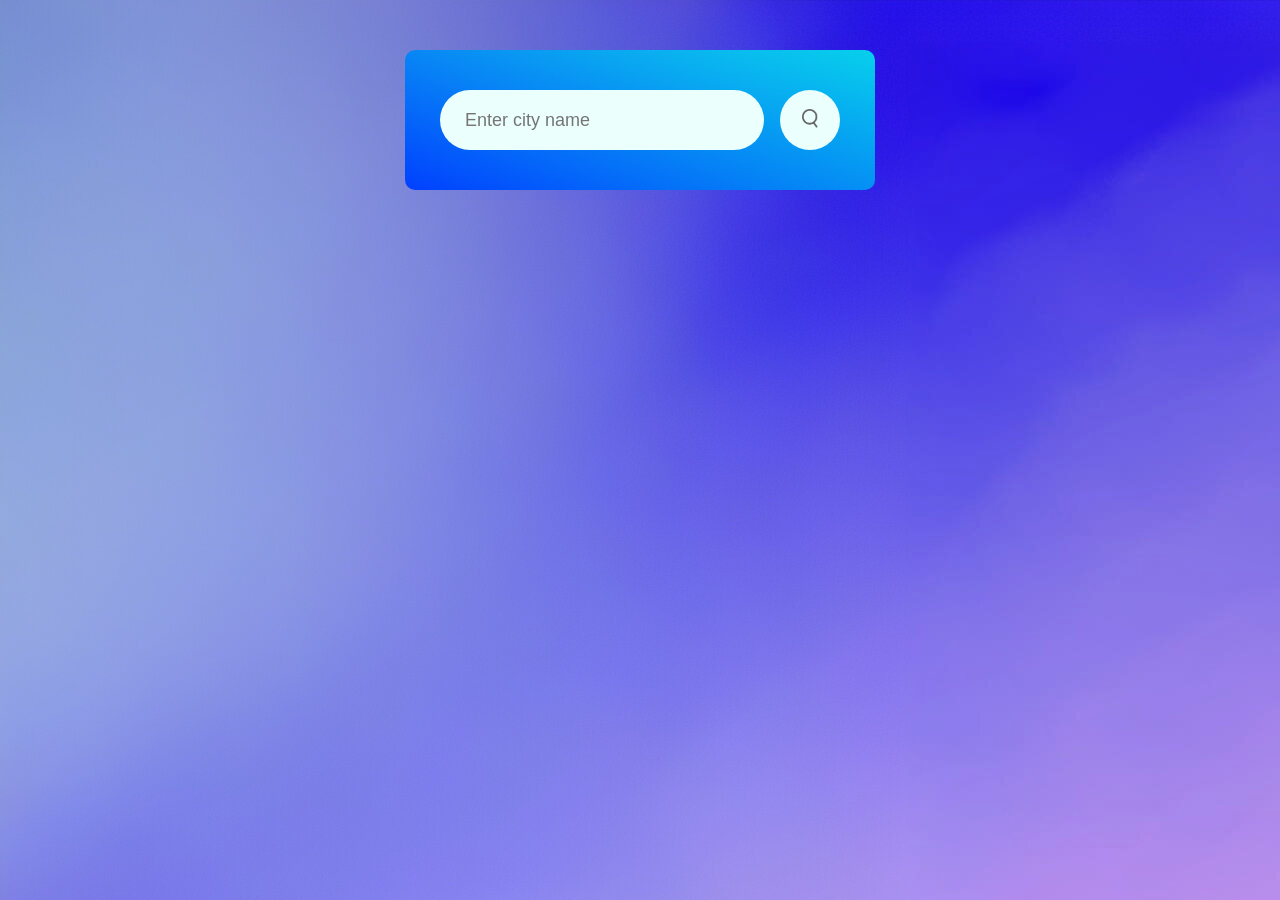
==== index.html @ c5fd999f "Adding README file" ====
<!DOCTYPE html>
<html lang="en">
<head>
    <meta charset="UTF-8">
    <meta name="viewport" content="width=device-width, initial-scale=1.0">
    <title>Weather-app-by-shriharsh</title>
    <link rel="stylesheet" href="style.css">
</head>
<body>
  <div class="card">
    <div class="search">
        <input type="text" placeholder="Enter city name" spellcheck="false">
        <button><img src="images/search.png" alt="search img"></button>
    </div>
    <div class="error">
        <p>*Invalid city name</p>
    </div>
    <div class="weather">
        <img src="images/rain.png" class="weather-icon">
        <h1 class="temp"> </h1>
        <h2 class="city"> </h2>
        <div class="details">
            <div class="col">
                <img src="images/humidity.png">
                <div>
                    <p class="humidity"> </p>
                    <p>humidity</p>
                </div>
            </div>
            <div class="col">
                <img src="images/wind.png">
                <div>
                    <p class="wind"> </p>
                    <p>wind speed</p>
                </div>
            </div>
        </div>
    </div>
  </div>
  <script src="main.js"></script>  
</body>
</html>
<!-- https://weather-app-shriharsh.netlify.app/ -->
---- style.css ----
*{
    margin: 0;
    padding: 0;
    font-family: 'poppins',sans-serif;
    box-sizing: border-box;
}
body{
    background-image:url(images/bg1.jpg);
    height: auto;
    width: auto;
}
.card{
    width: 90%;
    max-width: 470px;
    background: linear-gradient(1100deg,#0140fe,#03e9ede1);
    color: #fdfdfd;
    margin: 50px auto 500px;
    border-radius: 10px ;
    padding: 40px 35px;
    text-align: center;
    
}
.search:hover{
    transform: scale(1.05) rotateY(10deg);
}

.search{
    width: 100%;
    display: flex;
    align-items: center;
    justify-content: space-between;
    transition: transform 0.3s;
    
}
.search input{
    border: 0;
    outline: 0;
    background: #ebfffc;
    color: #000000;
    padding: 10px 25px;
    height: 60px;
    border-radius: 30px;
    flex: 1;
    margin-right: 16px;
    font-size: 18px;
    
}
.search button{
    border: 0;
    outline: 0;
    background: #ebfffc;
    border-radius: 50%;
    width: 60px;
    height: 60px;
    cursor: pointer;
}
.search button img{
    width: 16px;
}
.weather-icon{
    width: 170px;
    margin-top: 30px;
}
.weather h1{
    font-size: 80px;
    font-weight: 500;
}
.weather h2{
    font-size: 45px;
    font-weight: 400;
    margin-top: -10px;
}
.details{
    display: flex;
    align-items: center;
    justify-content: space-between;
    padding: 0 20px;
    margin-top: 50px;
}
.col{
    display: flex;
    align-items: center;
    text-align: left;
}
.col img{
    width: 40px;
    margin-right: 10px;
}
.humidity, .wind{
    font-size: 28px;
    margin-top: -6px;
}
.weather{
    display: none;
}
.error{
    text-align: left;
    color: rgb(255, 255, 255);
    margin-left:10px;
    font-size: 14px;
    margin-top: 10px;
    display: none;
    
}
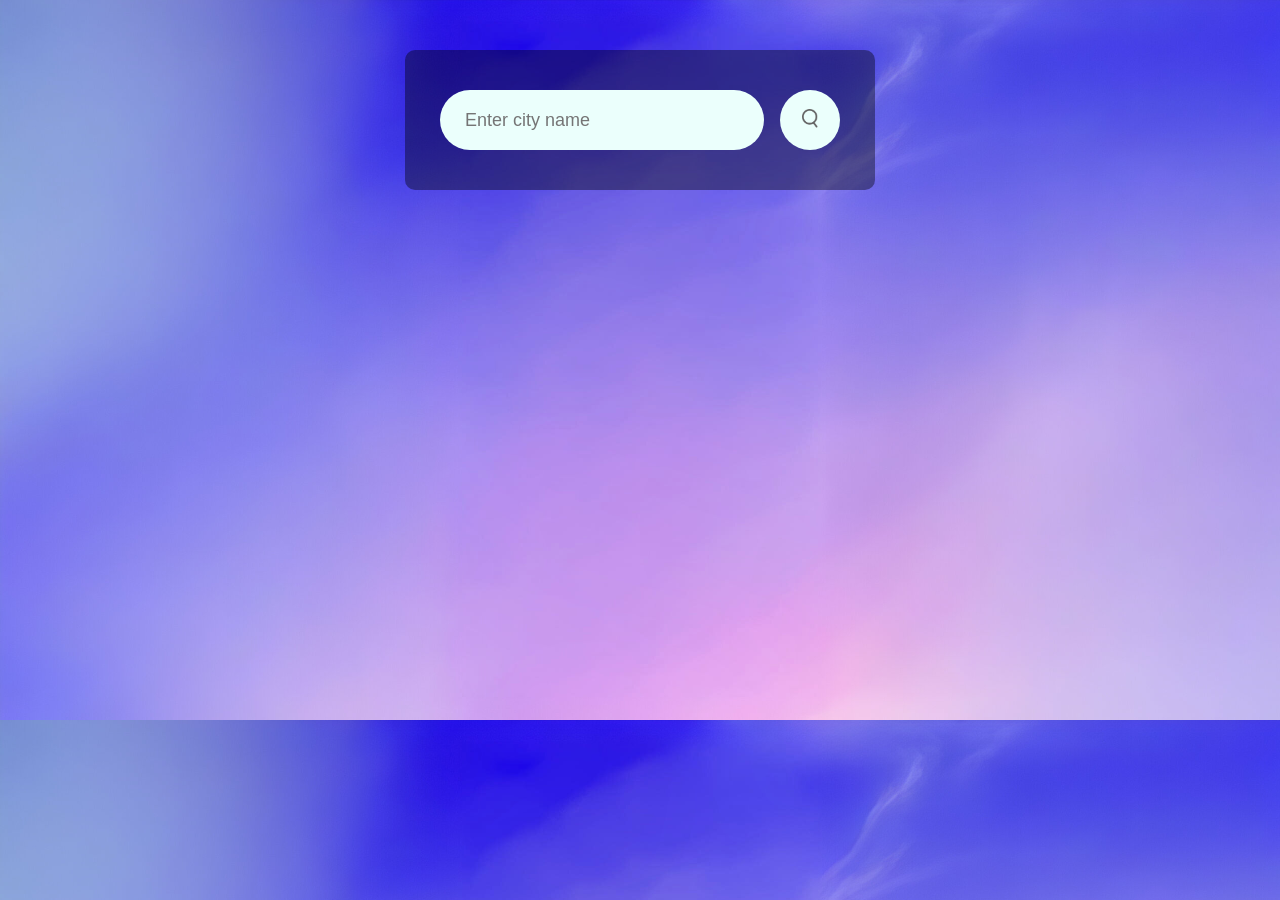
==== commit 0bdfb8eb: "Adding sum more features" ====
--- a/index.html
+++ b/index.html
@@ -37,6 +37,7 @@
         </div>
     </div>
   </div>
+ 
   <script src="main.js"></script>  
 </body>
 </html>
--- a/style.css
+++ b/style.css
@@ -1,104 +1,119 @@
-*{
-    margin: 0;
-    padding: 0;
-    font-family: 'poppins',sans-serif;
-    box-sizing: border-box;
+* {
+  margin: 0;
+  padding: 0;
+  font-family: "poppins", sans-serif;
+  box-sizing: border-box;
 }
-body{
-    background-image:url(images/bg1.jpg);
-    height: auto;
-    width: auto;
+body {
+  background-image: url(images/bg1.jpg);
+  background-size: cover;
+  display: flex;
+  flex-direction: column;
+  justify-content: center;
+  align-items: center;
+  height: auto;
+  width: auto;
 }
-.card{
-    width: 90%;
-    max-width: 470px;
-    background: linear-gradient(1100deg,#0140fe,#03e9ede1);
-    color: #fdfdfd;
-    margin: 50px auto 500px;
-    border-radius: 10px ;
-    padding: 40px 35px;
-    text-align: center;
-    
+.card {
+  width: 90%;
+  max-width: 470px;
+  background: rgba(0, 0, 0, 0.4);
+  color: #fdfdfd;
+  margin: 50px auto 500px;
+  border-radius: 10px;
+  padding: 40px 35px;
+  text-align: center;
 }
-.search:hover{
-    transform: scale(1.05) rotateY(10deg);
+.search:hover {
+  transform: scale(1.05) rotateY(10deg);
 }
 
-.search{
-    width: 100%;
-    display: flex;
-    align-items: center;
-    justify-content: space-between;
-    transition: transform 0.3s;
-    
+.search {
+  width: 100%;
+  display: flex;
+  align-items: center;
+  justify-content: space-between;
+  transition: transform 0.3s;
 }
-.search input{
-    border: 0;
-    outline: 0;
-    background: #ebfffc;
-    color: #000000;
-    padding: 10px 25px;
-    height: 60px;
-    border-radius: 30px;
-    flex: 1;
-    margin-right: 16px;
-    font-size: 18px;
-    
+.search input {
+  border: 0;
+  outline: 0;
+  background: #ebfffc;
+  color: #000000;
+  padding: 10px 25px;
+  height: 60px;
+
+  border-radius: 30px;
+  flex: 1;
+  margin-right: 16px;
+  font-size: 18px;
 }
-.search button{
-    border: 0;
-    outline: 0;
-    background: #ebfffc;
-    border-radius: 50%;
-    width: 60px;
-    height: 60px;
-    cursor: pointer;
+.search button {
+  border: 0;
+  outline: 0;
+  background: #ebfffc;
+  border-radius: 50%;
+  width: 60px;
+  height: 60px;
+  cursor: pointer;
 }
-.search button img{
+.search button img {
+  width: 16px;
+}
+.weather-icon {
+  width: 170px;
+  margin-top: 30px;
+}
+.weather h1 {
+  font-size: 80px;
+  font-weight: 500;
+}
+.weather h2 {
+  font-size: 45px;
+  font-weight: 400;
+  margin-top: -10px;
+}
+.details {
+  display: flex;
+  align-items: center;
+  justify-content: space-between;
+  padding: 0 20px;
+  margin-top: 50px;
+}
+.col {
+  display: flex;
+  align-items: center;
+  text-align: left;
+}
+.col img {
+  width: 40px;
+  margin-right: 10px;
+}
+.humidity,
+.wind {
+  font-size: 28px;
+  margin-top: -6px;
+}
+.weather {
+  display: none;
+}
+.error {
+  text-align: left;
+  color: rgb(255, 255, 255);
+  margin-left: 10px;
+  font-size: 14px;
+  margin-top: 10px;
+  display: none;
+}
+@media (max-width: 530px) {
+  .search input {
+    width: 20px;
+  }
+  .search button {
+    width: 50px;
+    height: 50px;
+  }
+  .search button img {
     width: 16px;
+  }
 }
-.weather-icon{
-    width: 170px;
-    margin-top: 30px;
-}
-.weather h1{
-    font-size: 80px;
-    font-weight: 500;
-}
-.weather h2{
-    font-size: 45px;
-    font-weight: 400;
-    margin-top: -10px;
-}
-.details{
-    display: flex;
-    align-items: center;
-    justify-content: space-between;
-    padding: 0 20px;
-    margin-top: 50px;
-}
-.col{
-    display: flex;
-    align-items: center;
-    text-align: left;
-}
-.col img{
-    width: 40px;
-    margin-right: 10px;
-}
-.humidity, .wind{
-    font-size: 28px;
-    margin-top: -6px;
-}
-.weather{
-    display: none;
-}
-.error{
-    text-align: left;
-    color: rgb(255, 255, 255);
-    margin-left:10px;
-    font-size: 14px;
-    margin-top: 10px;
-    display: none;
-    
-}
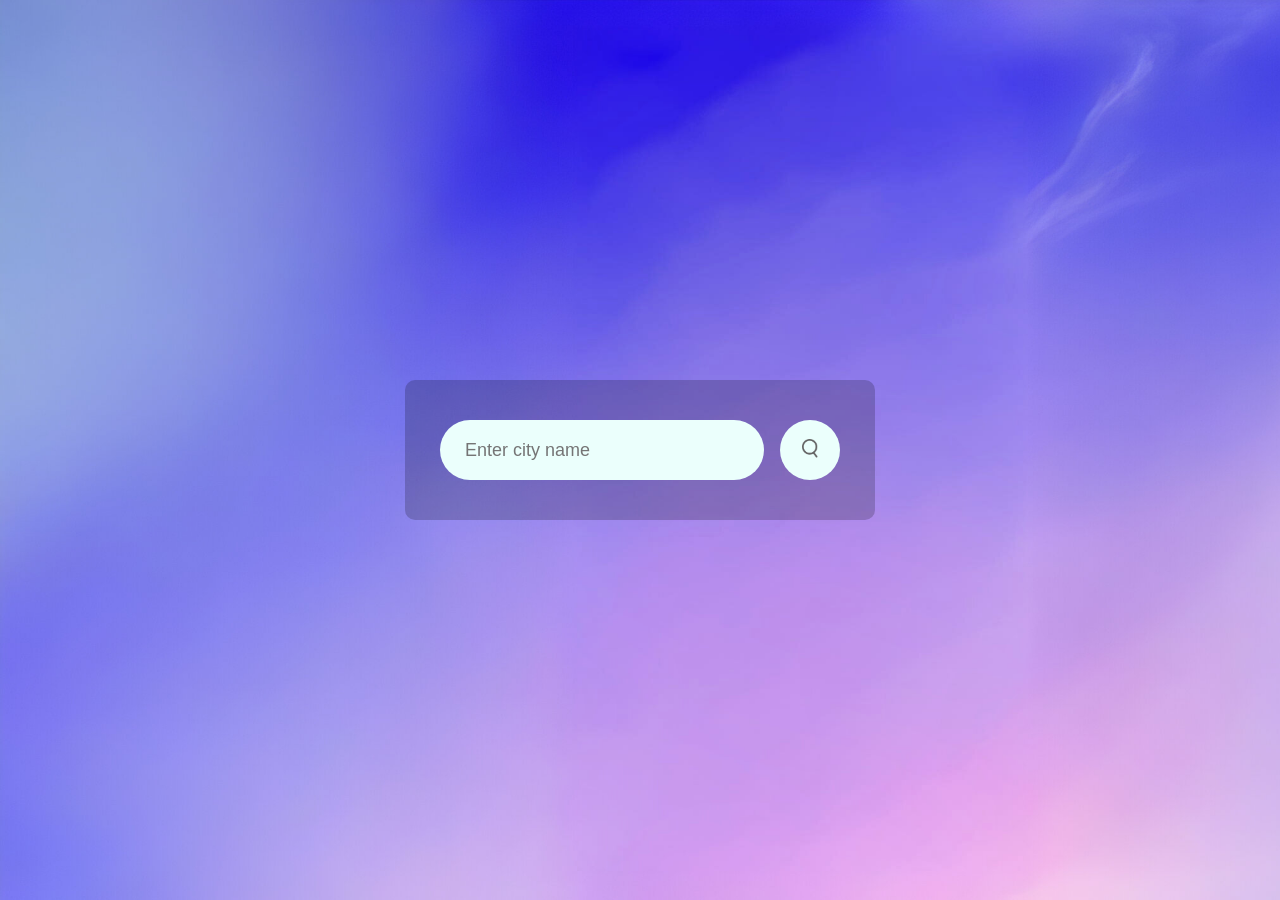
==== commit 0cffbbbe: "Fixed sum Bug" ====
--- a/index.html
+++ b/index.html
@@ -1,44 +1,44 @@
 <!DOCTYPE html>
 <html lang="en">
-<head>
-    <meta charset="UTF-8">
-    <meta name="viewport" content="width=device-width, initial-scale=1.0">
+  <head>
+    <meta charset="UTF-8" />
+    <meta name="viewport" content="width=device-width, initial-scale=1.0" />
     <title>Weather-app-by-shriharsh</title>
-    <link rel="stylesheet" href="style.css">
-</head>
-<body>
-  <div class="card">
-    <div class="search">
-        <input type="text" placeholder="Enter city name" spellcheck="false">
-        <button><img src="images/search.png" alt="search img"></button>
+    <link rel="stylesheet" href="style.css" />
+  </head>
+  <body>
+    <div class="card">
+      <div class="search">
+        <input type="text" placeholder="Enter city name" spellcheck="false" />
+        <button><img src="images/search.png" alt="search img" /></button>
+      </div>
+      <div class="error">
+        <p class="Error">*Invalid city name</p>
+      </div>
+      <div class="weather">
+        <img src="" class="weather-icon" />
+        <h1 class="temp"></h1>
+        <h2 class="city"></h2>
+        <div class="details">
+          <div class="col">
+            <img src="images/humidity.png" />
+            <div>
+              <p class="humidity"></p>
+              <p>humidity</p>
+            </div>
+          </div>
+          <div class="col">
+            <img src="images/wind.png" />
+            <div>
+              <p class="wind"></p>
+              <p>wind speed</p>
+            </div>
+          </div>
+        </div>
+      </div>
     </div>
-    <div class="error">
-        <p>*Invalid city name</p>
-    </div>
-    <div class="weather">
-        <img src="images/rain.png" class="weather-icon">
-        <h1 class="temp"> </h1>
-        <h2 class="city"> </h2>
-        <div class="details">
-            <div class="col">
-                <img src="images/humidity.png">
-                <div>
-                    <p class="humidity"> </p>
-                    <p>humidity</p>
-                </div>
-            </div>
-            <div class="col">
-                <img src="images/wind.png">
-                <div>
-                    <p class="wind"> </p>
-                    <p>wind speed</p>
-                </div>
-            </div>
-        </div>
-    </div>
-  </div>
- 
-  <script src="main.js"></script>  
-</body>
+
+    <script src="main.js"></script>
+  </body>
 </html>
-<!-- https://weather-app-shriharsh.netlify.app/ -->+<!-- https://weather-app-shriharsh.netlify.app/ -->
--- a/style.css
+++ b/style.css
@@ -7,19 +7,19 @@
 body {
   background-image: url(images/bg1.jpg);
   background-size: cover;
+  background-repeat: no-repeat;
   display: flex;
   flex-direction: column;
   justify-content: center;
   align-items: center;
-  height: auto;
-  width: auto;
+  height: 100vh;
+  width: 100%;
 }
 .card {
   width: 90%;
   max-width: 470px;
-  background: rgba(0, 0, 0, 0.4);
+  background: rgba(0, 0, 0, 0.2);
   color: #fdfdfd;
-  margin: 50px auto 500px;
   border-radius: 10px;
   padding: 40px 35px;
   text-align: center;
@@ -27,7 +27,6 @@
 .search:hover {
   transform: scale(1.05) rotateY(10deg);
 }
-
 .search {
   width: 100%;
   display: flex;
@@ -59,6 +58,9 @@
 }
 .search button img {
   width: 16px;
+}
+.Error {
+  color: red;
 }
 .weather-icon {
   width: 170px;
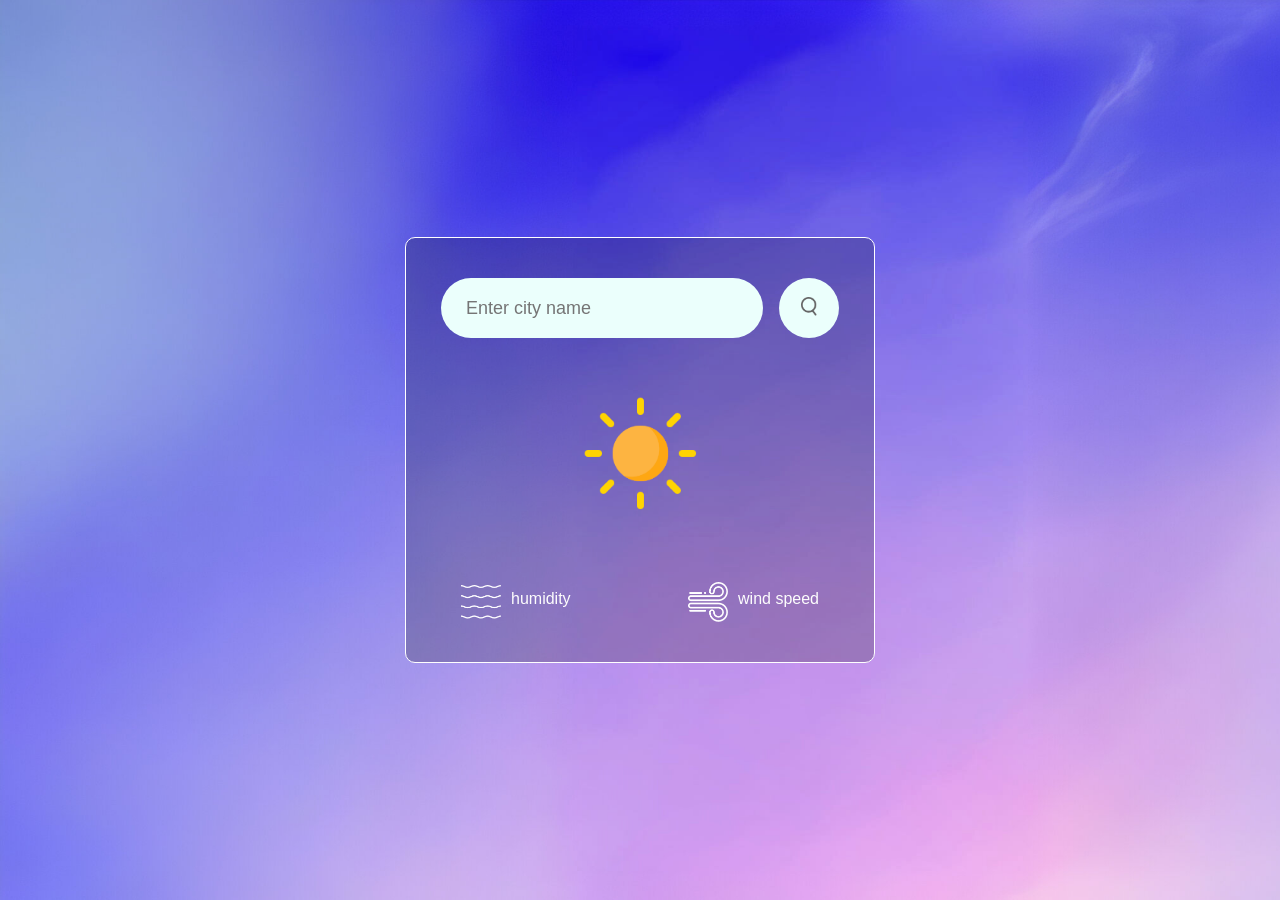
==== commit a6e9374f: "Updating Meadia query" ====
--- a/index.html
+++ b/index.html
@@ -16,7 +16,7 @@
         <p class="Error">*Invalid city name</p>
       </div>
       <div class="weather">
-        <img src="" class="weather-icon" />
+        <img src="./images/clear.png" class="weather-icon" />
         <h1 class="temp"></h1>
         <h2 class="city"></h2>
         <div class="details">
--- a/style.css
+++ b/style.css
@@ -20,6 +20,7 @@
   max-width: 470px;
   background: rgba(0, 0, 0, 0.2);
   color: #fdfdfd;
+  border: 1px solid #fff;
   border-radius: 10px;
   padding: 40px 35px;
   text-align: center;
@@ -97,7 +98,7 @@
   margin-top: -6px;
 }
 .weather {
-  display: none;
+  display: block;
 }
 .error {
   text-align: left;
@@ -118,4 +119,14 @@
   .search button img {
     width: 16px;
   }
+  .col {
+    margin-left: 10px;
+  }
+  .col img {
+    width: 20px;
+    margin-right: 5px;
+  }
+  .col > div > p {
+    font-size: 15px;
+  }
 }
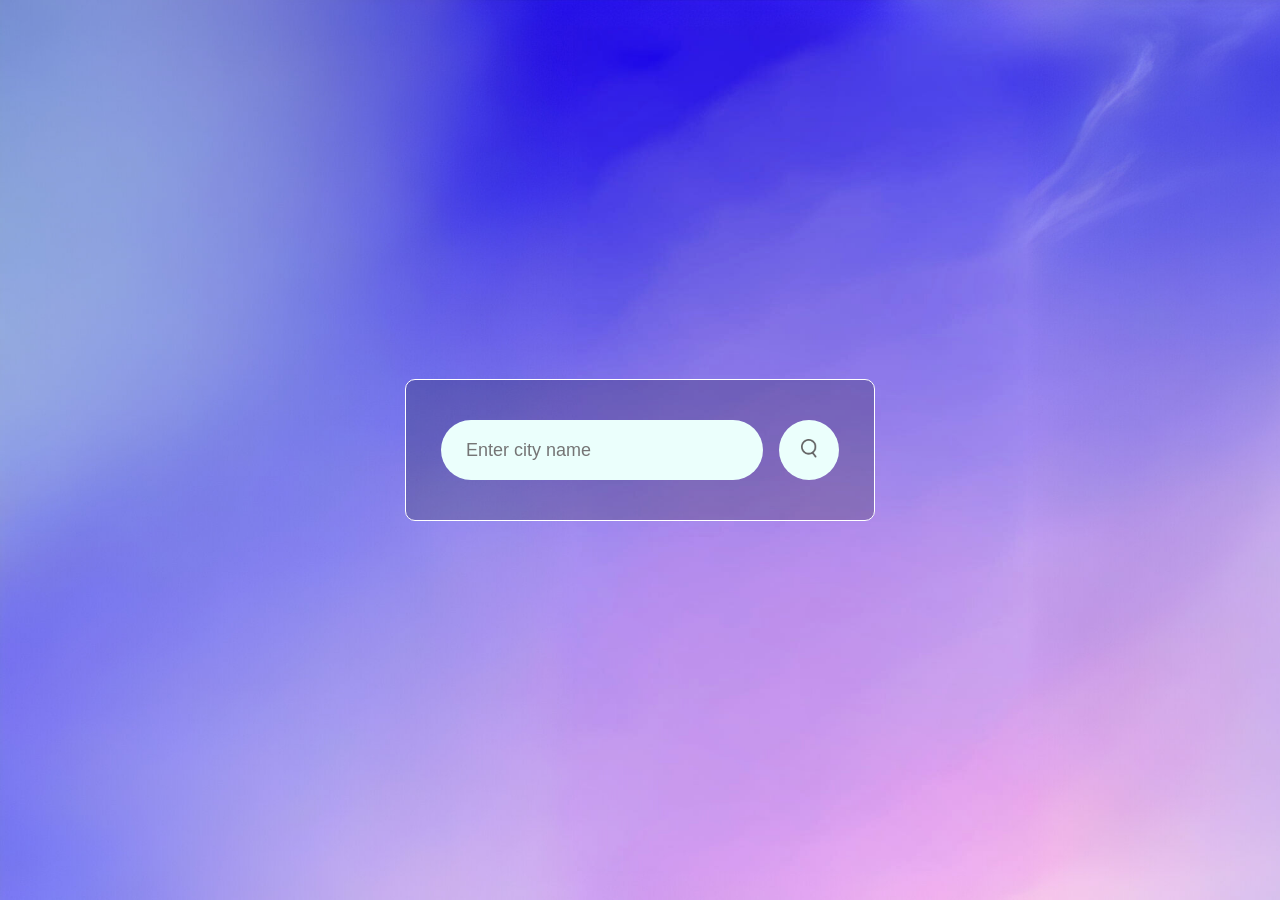
==== commit 6f81595f: "Adding sum Animation & Feels like temp" ====
--- a/index.html
+++ b/index.html
@@ -4,6 +4,7 @@
     <meta charset="UTF-8" />
     <meta name="viewport" content="width=device-width, initial-scale=1.0" />
     <title>Weather-app-by-shriharsh</title>
+    <link rel="icon" href="./images/clouds.png" type="clear/png">
     <link rel="stylesheet" href="style.css" />
   </head>
   <body>
@@ -16,7 +17,7 @@
         <p class="Error">*Invalid city name</p>
       </div>
       <div class="weather">
-        <img src="./images/clear.png" class="weather-icon" />
+        <img src="./images/clear-gif.gif" class="weather-icon" />
         <h1 class="temp"></h1>
         <h2 class="city"></h2>
         <div class="details">
@@ -34,6 +35,16 @@
               <p>wind speed</p>
             </div>
           </div>
+          
+        </div>
+        <div class="details2">
+          <div class="col">
+            <img src="images/Feels like.png" />
+            <div>
+              <p class="feels"></p>
+              <p>feels like</p>
+            </div>
+          </div>
         </div>
       </div>
     </div>
--- a/style.css
+++ b/style.css
@@ -67,6 +67,9 @@
   width: 170px;
   margin-top: 30px;
 }
+.weather>img{
+  border-radius: 20px;
+}
 .weather h1 {
   font-size: 80px;
   font-weight: 500;
@@ -78,10 +81,16 @@
 }
 .details {
   display: flex;
+  flex-direction: row;
   align-items: center;
   justify-content: space-between;
   padding: 0 20px;
   margin-top: 50px;
+}
+.details2{
+  display: flex;
+  justify-content: center;
+  margin-top: 20px;
 }
 .col {
   display: flex;
@@ -93,12 +102,14 @@
   margin-right: 10px;
 }
 .humidity,
-.wind {
+.wind
+.feels {
   font-size: 28px;
   margin-top: -6px;
 }
 .weather {
-  display: block;
+  display: none;
+  /* display: block; */
 }
 .error {
   text-align: left;
